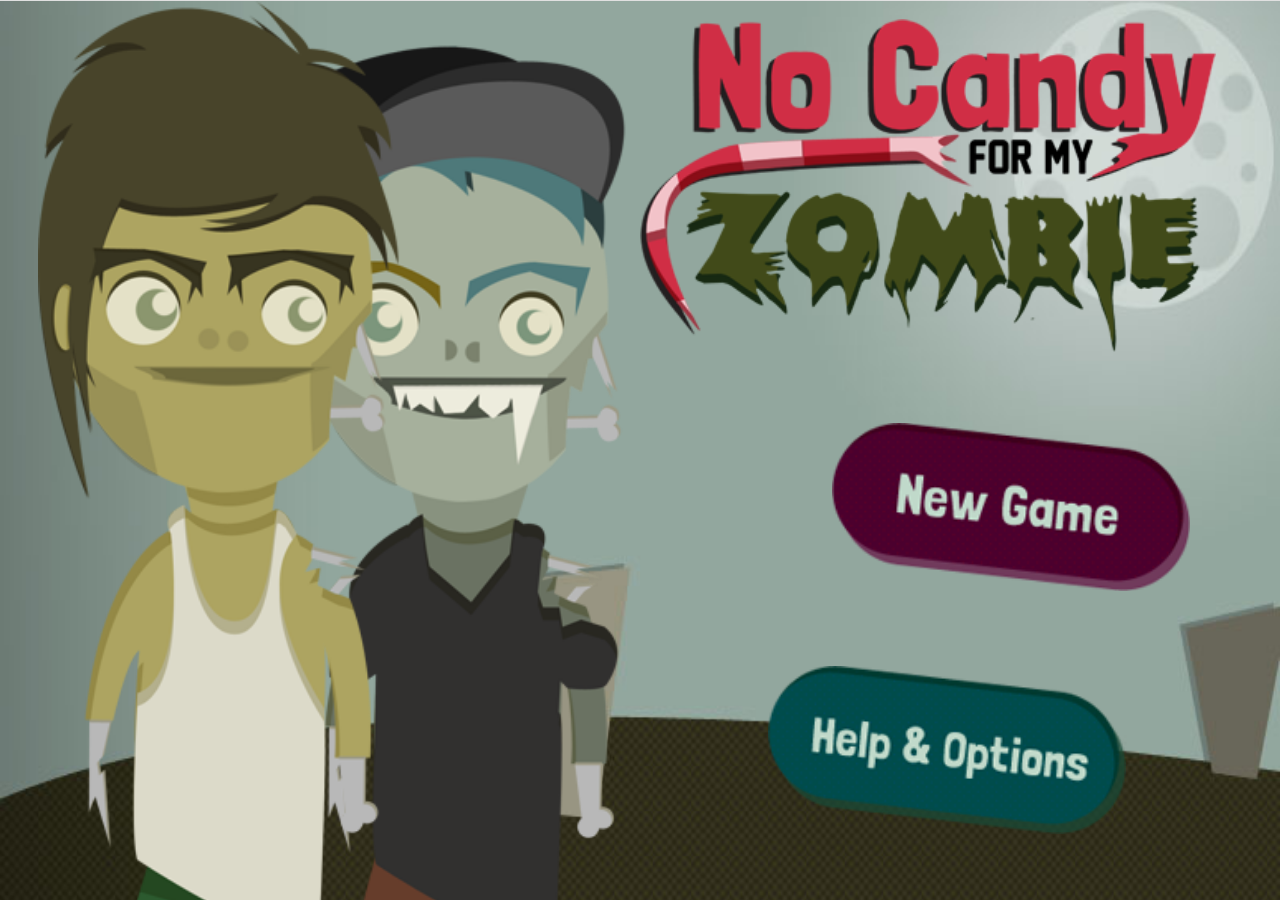
==== index.html @ b8fc5ce5 "d" ====
<!DOCTYPE html>
<html>
    <head>

        <meta http-equiv="Content-Type" content="text/html; charset=UTF-8" />
        <meta name="format-detection" content="telephone=no" />
		<meta name="HandheldFriendly" content="true" />
		<meta name="viewport" content="width=device-width, height=device-height, initial-scale=1.0, maximum-scale=1.0, target-densityDpi=device-dpi" />
		<meta name="viewport" content="width=device-width, height=device-height, initial-scale=1.0, maximum-scale=1.0, target-densityDpi=device-dpi" />
		 
		<meta name="apple-mobile-web-app-capable" content="yes" />
		<meta name="apple-mobile-web-app-status-bar-style" content="black" />
        <title>No Candy For My Zombie</title>
        
        <script type="text/javascript" src="js/jquery-1.6.4.min.js"></script>
        <script type="text/javascript" src="js/jquery.mobile-1.2.0.min.js"></script>
		<script type="text/javascript" src="js/jcanvas.min.js"></script>

		<script type="text/javascript" src="js/hammer.min.js"></script>

		
		<script src='http://connect.facebook.net/en_US/all.js'></script>
		
	    <link rel="stylesheet" href="css/jquery.mobile-1.2.0.min.css" />
        <link rel="stylesheet" href="css/stylesheet.css"/>
	
		
	
	
		
	<script type="text/javascript">

	$(document).ready(function() {
	$(zombie_gameplay).toggleClass("paused"); 
	
	});
	

    </script>
		
 
 
 
        
    
    </head>
    <body>
	
      <div data-role="page" id="home" class="welcome_screen" >
	  <!--Actual zombies-->
			<div id="zombie"></div>
		
         <!--Welcome Screen-->
        <div data-role="content">
		
			<div class="logotype"></div>
			
			
			  <!--About Button-->
			   <a href="#newgame" data-role="button" data-transition="fade" class="button_newgame"></a>
	 
			  <!--New Game Button-->
				<a href="#about" data-role="button" data-transition="fade"  class="button_about"></a>
		  
		
			</div>
      </div>

      <!--About Screen-->
      <div data-role="page" id="about" class="about_screen">
        
        <div data-role="content">

		
		  <!--Overlay 'Choose your zombie'-->
            <div class="overlay_zombie"></div>
      
		  <!--Actual zombies-->
			<div class="zombie_g" id="chooseZombie"></div>
		
	      <!--Left Button-->
          <a href="#toggle" data-role="button" data-transition="fade" class="button_left" id="button_left"></a>
		  
		  <!--Right Button-->
          <a href="#toggle" data-role="button" data-transition="fade" class="button_right" id="button_right"></a>
		
		  <!--Music On/Off Button-->
		  <div id="button_music_container">
            <div id="button_music_on" onClick="$(this).css('background-image', 'url(img/button_music_on.png)');$('#button_music_off').css('background-image', 'url(img/gray_off.png)');"></div>
			<div id="button_music_off" onClick="$(this).css('background-image', 'url(img/button_music_off.png)');$('#button_music_on').css('background-image', 'url(img/gray_on.png)');"></div>
			</div>
          <!--Tutorial Button-->
          <a href="#tutorial" data-role="button" data-transition="fade" class="button_tutorial"></a>
          
          <!--Done Button-->
          <a href="#home" data-role="button" data-transition="fade" class="button_done"></a>
          
        </div>
      </div>
	  
	   <!--Tutorial Screen-->
	   <div data-role="page" id="tutorial" class="tutorial_screen">
        
        <div data-role="content">
          <!--Back Button-->
          <a href="#about" data-role="button" data-transition="fade" id="button_back"></a>
        </div>
		
      </div>

      
      <!--Main Gameplay Screen-->
      <div data-role="page" id="newgame" class="gameplay_screen">

        <div data-role="content">
				  <div id="canvas_wrapper">
				<canvas id="canvas" height="240" width="400">Not supported.</canvas>    
				<div id="touch_screen"></div> 				
				
					<div id="overlay_begin">
						 <div class="pcontainer"><p id="last_score"></p></div>
						 <a href="#toggle" data-role="button" data-transition="fade" id="button_play"></a>
						 <a href="#toggle" data-role="button" data-transition="fade" id="button_restart"></a>
						 <a href="#home" data-role="button" data-transition="fade" id="button_exit"></a>
						 
		 				    
							<a id="button_share" onclick='postToFeed(); return false;' data-role="button"></a>
							<p id='msg'></p>
							<!--
							<script> 
							  FB.init({appId: "348482245257820", status: true, cookie: true});

							  function postToFeed() {

								var obj = {
								  method: 'feed',
								  redirect_uri: 'http://pgalor.com/zombie2/js/close.html',
								  picture: 'http://pgalor.com/test1.png',
								  name: 'No Candy For My Zombie',
								  caption: 'I have scored ' + best_score + ' points in the game!',
								  description: 'Neat, isn\'t it?. Try and beat my score (for FREE).'
								};

								function callback(response) {
								  document.getElementById('msg').innerHTML = "Post ID: " + response['post_id'];
								}

								FB.ui(obj, callback);
							  }
							
							</script>
						 //-->
					</div>
					
					  <!--Gameplay Zombie-->
					
						<div class="zombie_g" id="zombie_g"></div>
					
						
						
						
						<div class="nomnom" id="nom"></div>
						<div class="bump" id="bump"></div>
						<div class="frenzyBar" id="frenzyBar"></div>
						<div class="x1" id="x1"></div>
						<div class="x2" id="x2"></div>
						<div class="x3" id="x3"></div>
						<div id="button_pause"></div>
							
				</div>
			</div>
		</div>
      
     <script type="text/javascript">
        $("body").fixedtoolbar({ tapToggle: false });
    </script>
    <script type="text/javascript" src="js/gameplay.js"></script>
    </body>
</html>
---- css/stylesheet.css ----
﻿body{
width:100%;
height:100%;
background-color:#e0e0e0;
overflow: hidden !important;
border: 0 none;
position:relative;
user-select: none;
-webkit-user-select: none;
-moz-user-select: none;
-o-user-select: none;
-ms-user-select: none;
}


a{
border: 0 none;
visibility: hidden;
display:block;
}

.pcontainer{
visibility:visible;
width:50%;
height:6%;
position:absolute;
left: 25%;
top:-20%;
padding-top:10%;
border:0;
z-index:150;
text-align:center;
font-size:100%;
}

p{
font-size:500%;
font-family:'londrina';
color: #22456f;
}

* { -webkit-tap-highlight-color: rgba(0, 0, 0, 0); }



.welcome_screen{
background-image:url('../img/background.jpg') !important;
background-size: 100% 100%;
position:relative;
border:0;
}

.about_screen{
background-image:url('../img/background_about.jpg') !important;
background-size: 100% 100%;
position:relative;
border:0;
}

.gameplay_screen{
background-image:url('../img/gameplay_screen.jpg') !important;
background-size: 100% 100%;
position:relative;
border:0;
}

.tutorial_screen{
background-image:url('../img/background_tutorial.jpg') !important;
background-size: 100% 100%;
position:relative;
border:0;
}


.button_newgame{
background-image:url('../img/button_newgame.png');
visibility:visible;
background-size:100%;
background-repeat:no-repeat;
width:28%;
height:21%;
position:absolute;
padding-top:10%;
left:65%;
top:46%;
border:0;
opacity:1.0;
filter:alpha(opacity=100);
}


.button_about{
background-image:url('../img/button_about.png');
visibility:visible;
background-size:100%;
background-repeat:no-repeat;
width:28%;
height:21%;
position:absolute;
padding-top:10%;
left:60%;
top:73%;
padding-top:2%;
border:0;
opacity:1.0;
filter:alpha(opacity=100);
}


.button_left{
z-index:99;
background-image:url('../img/button_left.png');
visibility:visible;
background-size:100%;
background-repeat:no-repeat;
width:5%;
height:10%;
position:absolute;
padding-top:10%;
left:1%;
top:46%;
opacity:1.0;
filter:alpha(opacity=100);
}

.button_right{
z-index:99;
background-image:url('../img/button_right.png');
visibility:visible;
background-size:100%;
background-repeat:no-repeat;
width:5%;
height:10%;
position:absolute;
padding-top:10%;
left:33%;
top:46%;
opacity:1.0;
filter:alpha(opacity=100);
}

.button_left:active,
.button_left:hover,
.button_right:active,
.button_right:hover,
.button_newgame:active,
.button_newgame:hover,
.button_done:active,
.button_done:hover,
.button_tutorial:active,
.button_tutorial:hover,
.button_about:active,
.button_about:hover
{
opacity:0.8;
filter:alpha(opacity=80);
transform:rotate(7deg);
-ms-transform:rotate(7deg); /* IE 9 */
-moz-transform:rotate(7deg); /* Firefox */
-webkit-transform:rotate(7deg); /* Safari and Chrome */
-o-transform:rotate(7deg); /* Opera */
}



.button_done{
background-image:url('../img/button_done.png');
visibility:visible;
background-size:100%;
background-repeat:no-repeat;
width:30%;
height:23%;
position:absolute;
padding-top:10%;
left:65%;
top:39%;
border:0;
opacity:1.0;
filter:alpha(opacity=100);
}


.button_tutorial{
background-image:url('../img/button_tutorial.png');
visibility:visible;
background-size:100%;
background-repeat:no-repeat;
width:30%;
height:23%;
padding-top:10%;
position:absolute;
left:60%;
top:66%;
border:0;
opacity:1.0;
filter:alpha(opacity=100);
}




#button_pause{
background-image:url('../img/button_pause.png');
visibility:visible;
background-size:100%;
background-repeat:no-repeat;
width:10%;
height:15%;
position:absolute;
left:85%;
top:75%;
padding-top:10%;
border:0;
z-index:80;
opacity:1.0;
filter:alpha(opacity=100);
}

#button_pause:active,
#button_pause:hover,
#button_play:active,
#button_play:hover,
#button_restart:active,
#button_restart:hover,
#button_exit:active,
#button_exit:hover,
#button_back:active,
#button_back:hover
{
opacity:0.8;
filter:alpha(opacity=80);
transform:rotate(7deg);
-ms-transform:rotate(7deg); /* IE 9 */
-moz-transform:rotate(7deg); /* Firefox */
-webkit-transform:rotate(7deg); /* Safari and Chrome */
-o-transform:rotate(7deg); /* Opera */
}

#button_play{
background-image:url('../img/button_play.png');
visibility:visible;
background-size:100%;
background-repeat:no-repeat;
width:15%;
height:12%;
position:absolute;
left:22%;
top:37%;
padding-top:10%;
border:0;
z-index:150;
opacity:1.0;
filter:alpha(opacity=100);
}

#button_restart{
background-image:url('../img/button_restart.png');
visibility:visible;
background-size:100%;
background-repeat:no-repeat;
width:15%;
height:12%;
position:absolute;
left:42%;
top:37%;
padding-top:10%;
border:0;
z-index:150;
opacity:1.0;
filter:alpha(opacity=100);
}

#button_exit{
background-image:url('../img/button_exit.png');
visibility:visible;
background-size:100%;
background-repeat:no-repeat;
width:15%;
height:12%;
position:absolute;
left:62%;
top:37%;
padding-top:10%;
border:0;
z-index:150;
opacity:1.0;
filter:alpha(opacity=100);
}


#button_share{
background-image:url('../img/share.png');
visibility:visible;
background-size:100%;
background-repeat:no-repeat;
width:50%;
height:6%;
position:absolute;
left:25%;
top:75%;
padding-top:10%;
border:0;
z-index:150;
opacity:0.8;
filter:alpha(opacity=80);
}

#button_share:active,
#button_share:hover
{
opacity:1.0;
filter:alpha(opacity=100);
}



#button_music_on{
background-image:url('../img/button_music_on.png');
background-size:100%;
background-repeat:no-repeat;
width:15%;
max-height:25%;
min-height:25%;
padding-top:10%;
position:absolute;
left:60%;
top:6%;
opacity:1.0;
filter:alpha(opacity=100);
float:left;
}

#button_music_off{
background-image:url('../img/gray_off.png');
background-size:100%;
background-repeat:no-repeat;
width:15%;
height:25%;
position:absolute;
padding-top:10%;
left:78%;
top:6%;
border:0;
opacity:1.0;
filter:alpha(opacity=100);
}

#button_music_on:active,
#button_music_on:hover{
background-image:url('../img/button_music_on.png');
opacity:0.8;
filter:alpha(opacity=80);
transform:rotate(7deg);
-ms-transform:rotate(7deg); /* IE 9 */
-moz-transform:rotate(7deg); /* Firefox */
-webkit-transform:rotate(7deg); /* Safari and Chrome */
-o-transform:rotate(7deg); /* Opera */
}

#button_music_off:active,
#button_music_off:hover{
background-image:url('../img/button_music_off.png');
opacity:0.8;
filter:alpha(opacity=80);
transform:rotate(7deg);
-ms-transform:rotate(7deg); /* IE 9 */
-moz-transform:rotate(7deg); /* Firefox */
-webkit-transform:rotate(7deg); /* Safari and Chrome */
-o-transform:rotate(7deg); /* Opera */
}






#button_back{
background-image:url('../img/button_back.png');
visibility:visible;
background-size:100%;
background-repeat:no-repeat;
width:15%;
height:20%;
position:absolute;
left:80%;
top:5%;
padding-top:10%;
border:0;
z-index:80;
opacity:1.0;
filter:alpha(opacity=100);
}





.overlay_zombie{
z-index:99;
background-image:url('../img/overlay_zombie.png');
visibility:visible;
background-size:100%;
background-repeat:no-repeat;
width:36%;
height:16%;
position:absolute;
margin-left:0%;
margin-top:0%;
opacity:1.0;
filter:alpha(opacity=100);
}

#zombie{
background:transparent url('../img/zombie.png') 0 0 no-repeat;
visibility:visible;
background-size:100%;
background-repeat:no-repeat;
width:46%;
height:100%;
position:absolute;
margin-left:3%;
margin-top:0%;
opacity:1.0;
filter:alpha(opacity=100);
}


.zombie_g{
background:transparent url('../img/zombie1.png') 0 0 no-repeat;
visibility:visible;
background-size:100%;
background-repeat:no-repeat;
width:28%;
height:150%;
position:relative;
left:5%;
top:0%;
bottom:0%;
border:0;
z-index:0;

-webkit-animation-name: zombie;
-webkit-animation-duration: 6s;
-webkit-transform-origin:50% 100%;
-webkit-animation-iteration-count: infinite;
-webkit-animation-timing-function: linear;

-o-animation-name: zombie;
-o-animation-duration: 6s;
-o-transform-origin:50% 50%;
-o-animation-iteration-count: infinite;
-o-animation-timing-function: linear;

-moz-animation-name: zombie;
-moz-animation-duration: 6s;
-moz-transform-origin:50% 50%;
-moz-animation-iteration-count: infinite;
-moz-animation-timing-function: linear;

animation-name: zombie;
animation-duration: 6s;
transform-origin:50% 50%;
animation-iteration-count: infinite;
animation-timing-function: linear;

}




.ui-page { -webkit-backface-visibility: hidden; }

canvas{
position:absolute;
z-index:10;
display:block;
height:100%;
width:100%;

}


#canvas_wrapper{
position: absolute;
top:0%;
left:0%;
height:100%;
width:100%;
z-index:11;
}

.bleh{
top:70%;
visibility:visible;
}

#touch_screen{
position:absolute;
z-index:15;
display:block;
height:100%;
width:100%;
}

.overlay     { position:absolute; top:0%; left:0%; width:100%; height:100%;}




#overlay_begin     {
visibility:visible;
position:absolute;
z-index:99; 
background-image:url('../img/overlay_begin.png');
background-size: 100% 100%;
width:100%;
height:100%;
}
 


 
.logotype{
background-image:url('../img/logotype.png');
background-size:100%;
background-repeat:no-repeat;
width:45%;
height:42%;
padding-top:10%;
position:absolute;
left:50%;
top:2%;


-webkit-animation-name: logotype;
-webkit-animation-duration: 6s;
-webkit-transform-origin:50% 50%;
-webkit-animation-iteration-count: infinite;
-webkit-animation-timing-function: linear;

-o-animation-name: logotype;
-o-animation-duration: 6s;
-o-transform-origin:50% 50%;
-o-animation-iteration-count: infinite;
-o-animation-timing-function: linear;

-moz-animation-name: logotype;
-moz-animation-duration: 6s;
-moz-transform-origin:50% 50%;
-moz-animation-iteration-count: infinite;
-moz-animation-timing-function: linear;

animation-name: logotype;
animation-duration: 6s;
transform-origin:50% 50%;
animation-iteration-count: infinite;
animation-timing-function: linear;
 }
 
.nomnom{
visibility:hidden;
background-image:url('../img/nom.png');
background-size:100%;
background-repeat:no-repeat;
width:15%;
height:11%;
left:33%;
top:30%;
position:absolute;
padding-top:10%;
border:0;
z-index:9;
 }
 
.bump{
visibility:hidden;
background-image:url('../img/wall.png');
background-size:100%;
background-repeat:no-repeat;
width:13%;
height:13%;
left:2%;
top:10%;
position:absolute;
padding-top:10%;
border:0;
z-index:9;
 }
 
.x1{
visibility:hidden;
background-image:url('../img/x1.png');
background-size:100%;
background-repeat:no-repeat;
width:6%;
height:7%;
position:absolute;
padding-top:10%;
left:66%;
top:10.5%;
border:0;
z-index:9;
 }
 
.x2{
visibility:hidden;
background-image:url('../img/x2.png');
background-size:100%;
background-repeat:no-repeat;
width:7%;
height:8%;
position:absolute;
padding-top:10%;
left:73%;
top:10.6%;
border:0;
z-index:9;
 }
 
.x3{
visibility:hidden;
background-image:url('../img/x3.png');
background-size:100%;
background-repeat:no-repeat;
width:8%;
height:9%;
position:absolute;
padding-top:10%;
left:80%;
top:11.2%;
border:0;
z-index:9;
 }

 .frenzyBar{
background-image:url('../img/0.png');
background-size:100%;
background-repeat:no-repeat;
width:50%;
height:8%;
position:absolute;
padding-top:10%;
left:33%;
top:86%;
border:0;
z-index:9;
 }
 



/*-----------------------Animations---------------------------- */

@-o-keyframes logotype {
	0% { -o-transform: translate(2px, 1px) rotate(0deg); }
	10% { -o-transform: translate(-1px, -2px) rotate(-1deg); }
	20% { -o-transform: translate(-3px, 0px) rotate(1deg); }
	30% { -o-transform: translate(0px, 2px) rotate(0deg); }
	40% { -o-transform: translate(1px, -1px) rotate(1deg); }
	50% { -o-transform: translate(-1px, 2px) rotate(-1deg); }
	60% { -o-transform: translate(-3px, 1px) rotate(0deg); }
	70% { -o-transform: translate(2px, 1px) rotate(-1deg); }
	80% { -o-transform: translate(-1px, -1px) rotate(1deg); }
	90% { -o-transform: translate(2px, 2px) rotate(0deg); }
	100% { -o-transform: translate(1px, -2px) rotate(-1deg); }
}

@-moz-keyframes logotype {
	0% { -moz-transform: translate(2px, 1px) rotate(0deg); }
	10% { -moz-transform: translate(-1px, -2px) rotate(-1deg); }
	20% { -moz-transform: translate(-3px, 0px) rotate(1deg); }
	30% { -moz-transform: translate(0px, 2px) rotate(0deg); }
	40% { -moz-transform: translate(1px, -1px) rotate(1deg); }
	50% { -moz-transform: translate(-1px, 2px) rotate(-1deg); }
	60% { -moz-transform: translate(-3px, 1px) rotate(0deg); }
	70% { -moz-transform: translate(2px, 1px) rotate(-1deg); }
	80% { -moz-transform: translate(-1px, -1px) rotate(1deg); }
	90% { -moz-transform: translate(2px, 2px) rotate(0deg); }
	100% { -moz-transform: translate(1px, -2px) rotate(-1deg); }
}

@-webkit-keyframes logotype {
	0% { -webkit-transform: translate(2px, 1px) rotate(0deg); }
	10% { -webkit-transform: translate(-1px, -2px) rotate(-1deg); }
	20% { -webkit-transform: translate(-3px, 0px) rotate(1deg); }
	30% { -webkit-transform: translate(0px, 2px) rotate(0deg); }
	40% { -webkit-transform: translate(1px, -1px) rotate(1deg); }
	50% { -webkit-transform: translate(-1px, 2px) rotate(-1deg); }
	60% { -webkit-transform: translate(-3px, 1px) rotate(0deg); }
	70% { -webkit-transform: translate(2px, 1px) rotate(-1deg); }
	80% { -webkit-transform: translate(-1px, -1px) rotate(1deg); }
	90% { -webkit-transform: translate(2px, 2px) rotate(0deg); }
	100% { -webkit-transform: translate(1px, -2px) rotate(-1deg); }
}

@keyframes logotype {
	0% { transform: translate(2px, 1px) rotate(0deg); }
	10% { transform: translate(-1px, -2px) rotate(-1deg); }
	20% { transform: translate(-3px, 0px) rotate(1deg); }
	30% { transform: translate(0px, 2px) rotate(0deg); }
	40% { transform: translate(1px, -1px) rotate(1deg); }
	50% { transform: translate(-1px, 2px) rotate(-1deg); }
	60% { transform: translate(-3px, 1px) rotate(0deg); }
	70% { transform: translate(2px, 1px) rotate(-1deg); }
	80% { transform: translate(-1px, -1px) rotate(1deg); }
	90% { transform: translate(2px, 2px) rotate(0deg); }
	100% { transform: translate(1px, -2px) rotate(-1deg); }
}

/*-----------------------Animations---------------------------- */
@-o-keyframes zombie {
	0% { -o-transform: translate(2px, 0px) rotate(0deg); }
	10% { -o-transform: translate(-1px, 0px) rotate(-1deg); }
	20% { -o-transform: translate(-3px, 0px) rotate(1deg); }
	30% { -o-transform: translate(0px, 0px) rotate(0deg); }
	40% { -o-transform: translate(1px, 0px) rotate(1deg); }
	50% { -o-transform: translate(-1px, 0px) rotate(-1deg); }
	60% { -o-transform: translate(-3px, 0px) rotate(0deg); }
	70% { -o-transform: translate(2px, 0px) rotate(-1deg); }
	80% { -o-transform: translate(-1px, 0px) rotate(1deg); }
	90% { -o-transform: translate(2px, 0px) rotate(0deg); }
	100% { -o-transform: translate(2px, 0px) rotate(-1deg); }
}

@-moz-keyframes zombie  {
	0% { -moz-transform: translate(2px, 0px) rotate(0deg); }
	10% { -moz-transform: translate(-1px, 0px) rotate(-1deg); }
	20% { -moz-transform: translate(-3px, 0px) rotate(1deg); }
	30% { -moz-transform: translate(0px, 0px) rotate(0deg); }
	40% { -moz-transform: translate(1px, 0px) rotate(1deg); }
	50% { -moz-transform: translate(-1px, 0px) rotate(-1deg); }
	60% { -moz-transform: translate(-3px, 0px) rotate(0deg); }
	70% { -moz-transform: translate(2px, 0px) rotate(-1deg); }
	80% { -moz-transform: translate(-1px, 0px) rotate(1deg); }
	90% { -moz-transform: translate(2px, 0px) rotate(-1deg); }
	100% { -moz-transform: translate(2px, 0px) rotate(0deg); }
}

@-webkit-keyframes zombie {
	0% { -webkit-transform: translate(2px, 0px) rotate(0deg); }
	10% { -webkit-transform: translate(-1px, 0px) rotate(-1deg); }
	20% { -webkit-transform: translate(-3px, 0px) rotate(1deg); }
	30% { -webkit-transform: translate(0px, 0px) rotate(0deg); }
	40% { -webkit-transform: translate(1px, 0px) rotate(1deg); }
	50% { -webkit-transform: translate(-1px, 0px) rotate(-1deg); }
	60% { -webkit-transform: translate(-3px, 0px) rotate(0deg); }
	70% { -webkit-transform: translate(2px, 0px) rotate(-1deg); }
	80% { -webkit-transform: translate(-1px, 0px) rotate(1deg); }
	90% { -webkit-transform: translate(2px, 0px) rotate(0deg); }
	100% { -webkit-transform: translate(2px, 0px) rotate(1deg); }
}

@keyframes zombie  {
	0% { transform: translate(2px, 0px) rotate(0deg); }
	10% { transform: translate(-1px, 0px) rotate(-1deg); }
	20% { transform: translate(-3px, 0px) rotate(1deg); }
	30% { transform: translate(0px, 0px) rotate(0deg); }
	40% { transform: translate(1px, 0px) rotate(1deg); }
	50% { transform: translate(-1px, 0px) rotate(-1deg); }
	60% { transform: translate(-3px, 0px) rotate(0deg); }
	70% { transform: translate(2px, 0px) rotate(-1deg); }
	80% { transform: translate(-1px, 0px) rotate(1deg); }
	90% { transform: translate(2px, 0px) rotate(0deg); }
	100% { transform: translate(1px, 0px) rotate(-1deg); }
}


.paused {
   -ms-animation-play-state:paused;
   -o-animation-play-state:paused;
   -moz-animation-play-state:paused;
   -webkit-animation-play-state:paused;
  animation-play-state: paused;
}


@font-face {
font-family: 'londrina';
src: url('../fonts/LondrinaSolid-Regular-webfont.eot?#iefix') format('embedded-opentype'),
url('../fonts/LondrinaSolid-Regular-webfont.woff') format('woff'),
url('../fonts/LondrinaSolid-Regular-webfont.ttf') format('truetype'),
url('../fonts/LondrinaSolid-Regular-webfont.svg#svgFontName') format('svg');
}
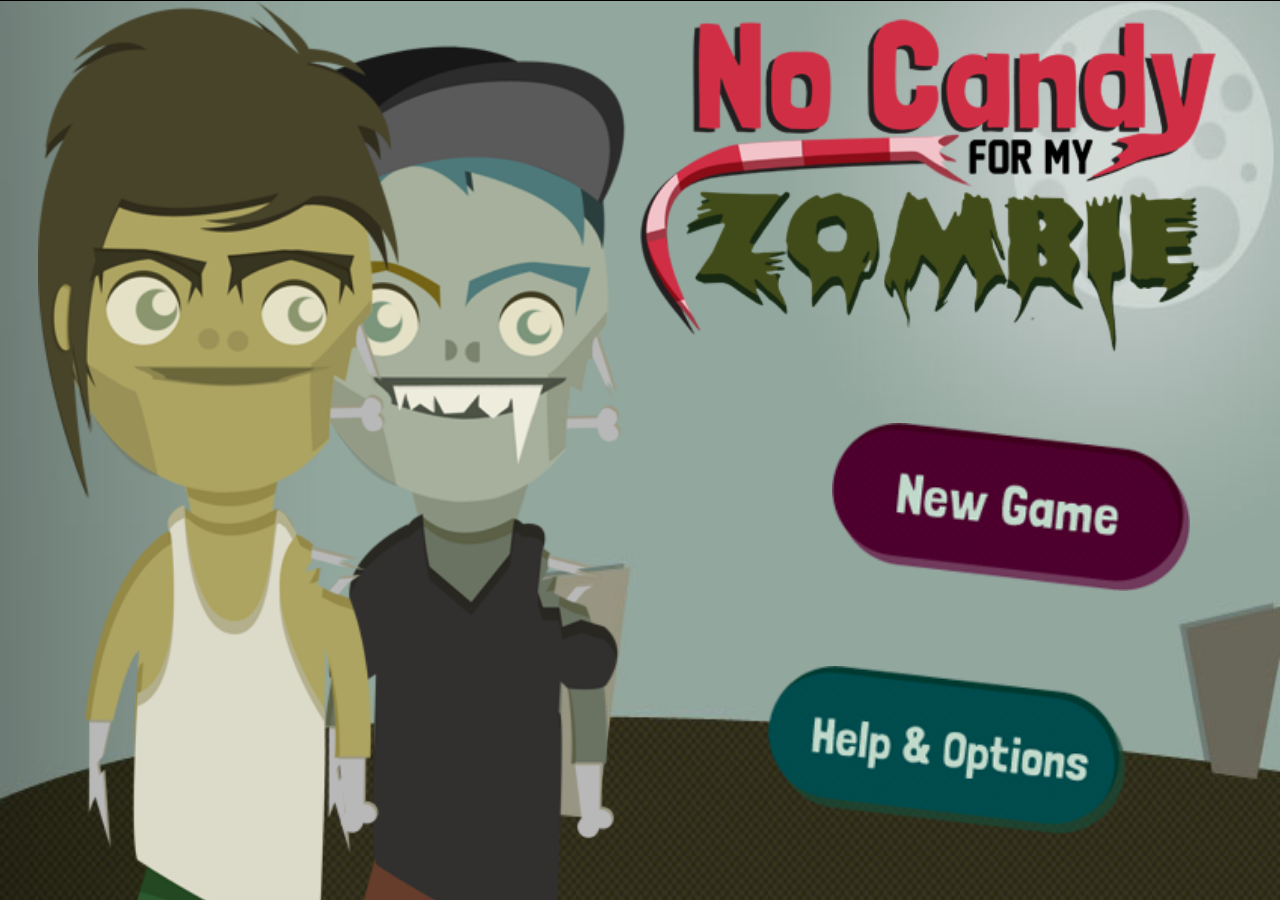
==== commit 9e130485: "fff" ====
--- a/index.html
+++ b/index.html
@@ -3,20 +3,22 @@
     <head>
 
         <meta http-equiv="Content-Type" content="text/html; charset=UTF-8" />
-        <meta name="format-detection" content="telephone=no" />
+      
 		<meta name="HandheldFriendly" content="true" />
-		<meta name="viewport" content="width=device-width, height=device-height, initial-scale=1.0, maximum-scale=1.0, target-densityDpi=device-dpi" />
-		<meta name="viewport" content="width=device-width, height=device-height, initial-scale=1.0, maximum-scale=1.0, target-densityDpi=device-dpi" />
+		<meta name="viewport" content="width=device-width, initial-scale=1">
+		<meta http-equiv="X-UA-Compatible" content="IE=edge">
 		 
 		<meta name="apple-mobile-web-app-capable" content="yes" />
 		<meta name="apple-mobile-web-app-status-bar-style" content="black" />
         <title>No Candy For My Zombie</title>
         
+		
+		<script type="text/javascript" src="js/appmobi.js"></script>
         <script type="text/javascript" src="js/jquery-1.6.4.min.js"></script>
         <script type="text/javascript" src="js/jquery.mobile-1.2.0.min.js"></script>
 		<script type="text/javascript" src="js/jcanvas.min.js"></script>
 
-		<script type="text/javascript" src="js/hammer.min.js"></script>
+
 
 		
 		<script src='http://connect.facebook.net/en_US/all.js'></script>
@@ -31,7 +33,7 @@
 	<script type="text/javascript">
 
 	$(document).ready(function() {
-	$(zombie_gameplay).toggleClass("paused"); 
+	$(zombie).toggleClass("paused"); 
 	
 	});
 	
@@ -113,9 +115,7 @@
       <div data-role="page" id="newgame" class="gameplay_screen">
 
         <div data-role="content">
-				  <div id="canvas_wrapper">
-				<canvas id="canvas" height="240" width="400">Not supported.</canvas>    
-				<div id="touch_screen"></div> 				
+				 			
 				
 					<div id="overlay_begin">
 						 <div class="pcontainer"><p id="last_score"></p></div>
@@ -154,25 +154,34 @@
 					
 					  <!--Gameplay Zombie-->
 					
-						<div class="zombie_g" id="zombie_g"></div>
-					
-						
-						
-						
-						<div class="nomnom" id="nom"></div>
+					<div id='area'>
+						<div id="nom" class="nomnom"></div>
+						<div id="wipeout" class="wipeout"></div>
+						<div id="frenzy" class="frenzy"></div>
 						<div class="bump" id="bump"></div>
 						<div class="frenzyBar" id="frenzyBar"></div>
 						<div class="x1" id="x1"></div>
 						<div class="x2" id="x2"></div>
 						<div class="x3" id="x3"></div>
+						<canvas id="canvas"></canvas>
+						<div id='background' class="gameplay_screen">
+								<div id='level'>
+											<div id="zombie_dude" class="zombie_g"></div>
+											<div id="stats"></div>
+								</div>
+						</div>
 						<div id="button_pause"></div>
+					</div>						
+
+
 							
 				</div>
 			</div>
-		</div>
+		
       
      <script type="text/javascript">
         $("body").fixedtoolbar({ tapToggle: false });
+		
     </script>
     <script type="text/javascript" src="js/gameplay.js"></script>
     </body>
--- a/css/stylesheet.css
+++ b/css/stylesheet.css
@@ -1,16 +1,18 @@
 ﻿body{
-width:100%;
-height:100%;
-background-color:#e0e0e0;
-overflow: hidden !important;
-border: 0 none;
-position:relative;
+margin:0; 
+padding:0; 
+border:0; 
+background:black; 
+overflow:hidden; 
+width:100%;height:100%;
+-webkit-touch-callout: none;
+-webkit-user-select: none;
+-khtml-user-select: none;
+-moz-user-select: none;
+-ms-user-select: none;
 user-select: none;
--webkit-user-select: none;
--moz-user-select: none;
--o-user-select: none;
--ms-user-select: none;
-}
+}
+
 
 
 a{
@@ -60,8 +62,8 @@
 .gameplay_screen{
 background-image:url('../img/gameplay_screen.jpg') !important;
 background-size: 100% 100%;
-position:relative;
-border:0;
+width:100%; 
+height:100%; 
 }
 
 .tutorial_screen{
@@ -319,8 +321,7 @@
 background-size:100%;
 background-repeat:no-repeat;
 width:15%;
-max-height:25%;
-min-height:25%;
+height:25%;
 padding-top:10%;
 position:absolute;
 left:60%;
@@ -437,7 +438,7 @@
 top:0%;
 bottom:0%;
 border:0;
-z-index:0;
+z-index:8;
 
 -webkit-animation-name: zombie;
 -webkit-animation-duration: 6s;
@@ -467,16 +468,18 @@
 
 
 
-
-.ui-page { -webkit-backface-visibility: hidden; }
+.ui-page {
+-webkit-backface-visibility: hidden; 
+ }
 
 canvas{
 position:absolute;
-z-index:10;
+z-index:15;
 display:block;
-height:100%;
-width:100%;
-
+height:20%;
+width:20%;
+z-index:8;
+left: 80%;
 }
 
 
@@ -569,7 +572,37 @@
 position:absolute;
 padding-top:10%;
 border:0;
-z-index:9;
+z-index:6;
+ }
+ 
+.wipeout{
+visibility:hidden;
+background-image:url('../img/wipeout.png');
+background-size:100% 100%;
+background-repeat:no-repeat;
+width:100%;
+height:100%;
+left:0%;
+top:0%;
+position:absolute;
+padding-top:10%;
+border:0;
+z-index:6;
+ }
+ 
+ .frenzy{
+visibility:hidden;
+background-image:url('../img/frenzy.png');
+background-size:100% 100%;
+background-repeat:no-repeat;
+width:100%;
+height:100%;
+left:0%;
+top:0%;
+position:absolute;
+padding-top:10%;
+border:0;
+z-index:6;
  }
  
 .bump{
@@ -584,7 +617,7 @@
 position:absolute;
 padding-top:10%;
 border:0;
-z-index:9;
+z-index:10;
  }
  
 .x1{
@@ -780,4 +813,98 @@
 url('../fonts/LondrinaSolid-Regular-webfont.woff') format('woff'),
 url('../fonts/LondrinaSolid-Regular-webfont.ttf') format('truetype'),
 url('../fonts/LondrinaSolid-Regular-webfont.svg#svgFontName') format('svg');
+}
+
+div { 
+position:absolute; 
+margin:0; 
+padding:0; 
+border:0; 
+outline:0; 
+}
+
+#playbutton { 
+visibility:visible;
+position:absolute; 
+top:50%; 
+left:50%; 
+margin-left:-137px; 
+margin-top:-25px; 
+width:256px; 
+height:32px; 
+padding:16px; 
+border-radius:16px; 
+border:2px solid black; 
+background:#666666; 
+color:white; 
+text-decoration:none; 
+display:block; 
+font-size:32px; 
+line-height:32px; 
+font-family:arial; 
+font-weight:bold; 
+text-align:center; 
+}
+
+#playbutton:hover {
+ background:red; 
+}
+
+#area { 
+width:100%; 
+height:100%; 
+overflow:hidden; 
+top:0%; 
+left:0%; 
+display:block;
+visibility:visisble;
+}
+
+#level { 
+width:100%; 
+height:100%; 
+top:0px; 
+left:0px;
+}
+
+
+
+.brain {
+background: url('../img/brain2.png') no-repeat; 
+background-size: 100% 100%; 
+width:13%; 
+height:16%;
+z-index:11;
+}
+
+.special {
+background: url('../img/brainfresh.png') no-repeat; 
+background-size: 100% 100%; 
+width:13%; 
+height:16%;
+z-index:11;
+}
+
+.candy {
+background-size: 100% 100%; 
+width:12%; 
+height:19%;
+z-index:11;
+}
+
+.mouth {
+background-color: black;
+width:2%;
+height:15%;
+left:14%;
+top:45%;
+z-index:10;
+}
+
+
+
+#stats {
+top:5%; 
+left: 85%;
+z-index:0; 
 }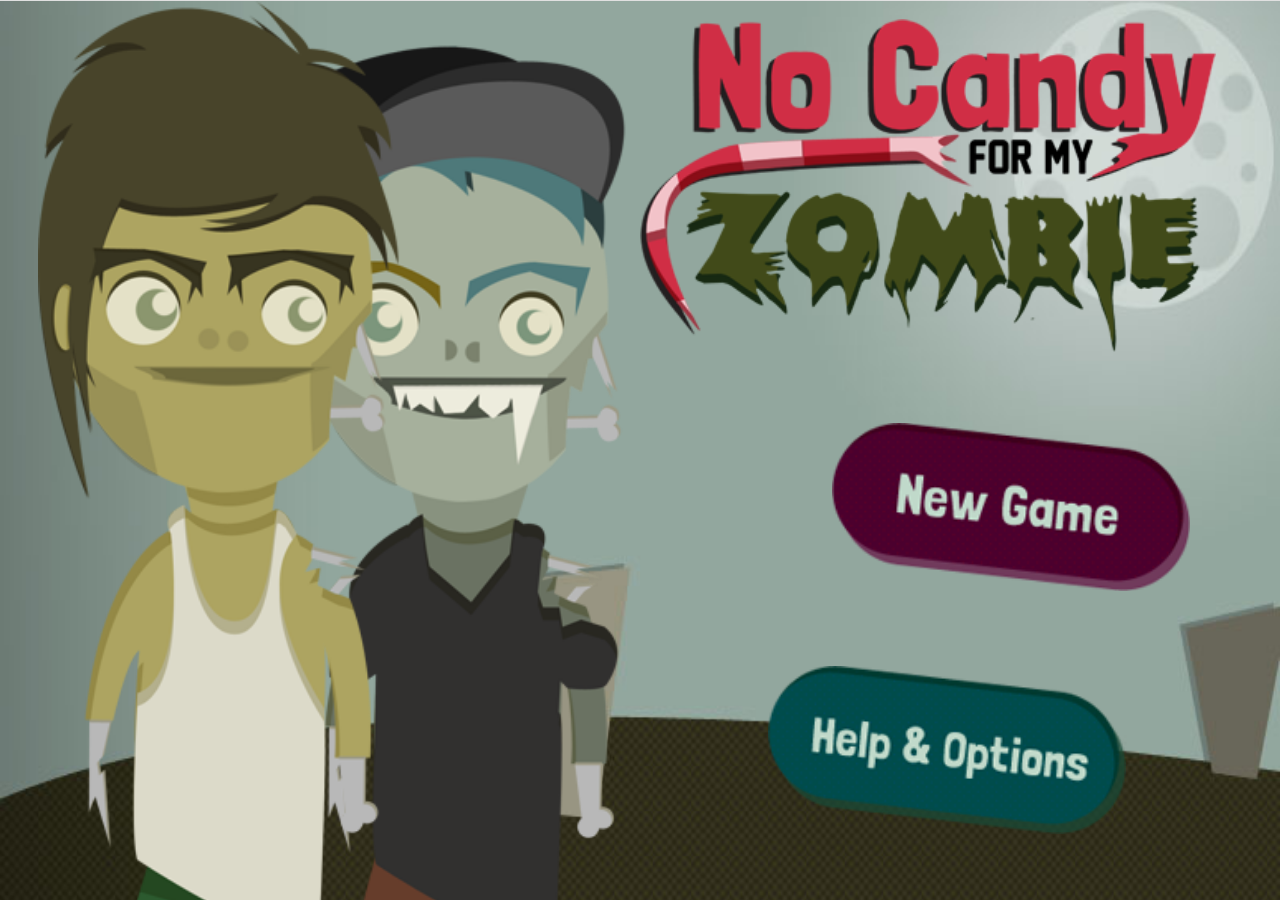
==== commit d7a0504d: "f" ====
--- a/index.html
+++ b/index.html
@@ -3,22 +3,20 @@
     <head>
 
         <meta http-equiv="Content-Type" content="text/html; charset=UTF-8" />
-      
+        <meta name="format-detection" content="telephone=no" />
 		<meta name="HandheldFriendly" content="true" />
-		<meta name="viewport" content="width=device-width, initial-scale=1">
-		<meta http-equiv="X-UA-Compatible" content="IE=edge">
+		<meta name="viewport" content="width=device-width, height=device-height, initial-scale=1.0, maximum-scale=1.0, target-densityDpi=device-dpi" />
+		<meta name="viewport" content="width=device-width, height=device-height, initial-scale=1.0, maximum-scale=1.0, target-densityDpi=device-dpi" />
 		 
 		<meta name="apple-mobile-web-app-capable" content="yes" />
 		<meta name="apple-mobile-web-app-status-bar-style" content="black" />
         <title>No Candy For My Zombie</title>
         
-		
-		<script type="text/javascript" src="js/appmobi.js"></script>
         <script type="text/javascript" src="js/jquery-1.6.4.min.js"></script>
         <script type="text/javascript" src="js/jquery.mobile-1.2.0.min.js"></script>
 		<script type="text/javascript" src="js/jcanvas.min.js"></script>
 
-
+		<script type="text/javascript" src="js/pointer.min.js"></script>
 
 		
 		<script src='http://connect.facebook.net/en_US/all.js'></script>
@@ -33,7 +31,7 @@
 	<script type="text/javascript">
 
 	$(document).ready(function() {
-	$(zombie).toggleClass("paused"); 
+	$(zombie_gameplay).toggleClass("paused"); 
 	
 	});
 	
@@ -115,8 +113,10 @@
       <div data-role="page" id="newgame" class="gameplay_screen">
 
         <div data-role="content">
-				 			
-				
+				  <div id="canvas_wrapper">
+				<canvas id="canvas" height="240" width="400">Not supported.</canvas>    
+				<div id="touch_screen"></div> 				
+				<div id="fpsCounter"></div>
 					<div id="overlay_begin">
 						 <div class="pcontainer"><p id="last_score"></p></div>
 						 <a href="#toggle" data-role="button" data-transition="fade" id="button_play"></a>
@@ -154,34 +154,25 @@
 					
 					  <!--Gameplay Zombie-->
 					
-					<div id='area'>
-						<div id="nom" class="nomnom"></div>
-						<div id="wipeout" class="wipeout"></div>
-						<div id="frenzy" class="frenzy"></div>
+						<div class="zombie_g" id="zombie_g"></div>
+					
+						
+						
+						
+						<div class="nomnom" id="nom"></div>
 						<div class="bump" id="bump"></div>
 						<div class="frenzyBar" id="frenzyBar"></div>
 						<div class="x1" id="x1"></div>
 						<div class="x2" id="x2"></div>
 						<div class="x3" id="x3"></div>
-						<canvas id="canvas"></canvas>
-						<div id='background' class="gameplay_screen">
-								<div id='level'>
-											<div id="zombie_dude" class="zombie_g"></div>
-											<div id="stats"></div>
-								</div>
-						</div>
 						<div id="button_pause"></div>
-					</div>						
-
-
 							
 				</div>
 			</div>
-		
+		</div>
       
      <script type="text/javascript">
         $("body").fixedtoolbar({ tapToggle: false });
-		
     </script>
     <script type="text/javascript" src="js/gameplay.js"></script>
     </body>
--- a/css/stylesheet.css
+++ b/css/stylesheet.css
@@ -1,20 +1,28 @@
 ﻿body{
-margin:0; 
-padding:0; 
-border:0; 
-background:black; 
-overflow:hidden; 
-width:100%;height:100%;
--webkit-touch-callout: none;
+width:100%;
+height:100%;
+background-color:#e0e0e0;
+
+border: 0 none;
+position:relative;
+user-select: none;
 -webkit-user-select: none;
--khtml-user-select: none;
 -moz-user-select: none;
+-o-user-select: none;
 -ms-user-select: none;
-user-select: none;
-}
-
-
-
+}
+
+
+#fpsCounter{
+top:1%;
+left:1%;
+width:3%;
+height:2%;
+position:absolute;
+z-index:150;
+font-family:'londrina';
+color: #fff;
+}
 a{
 border: 0 none;
 visibility: hidden;
@@ -62,8 +70,8 @@
 .gameplay_screen{
 background-image:url('../img/gameplay_screen.jpg') !important;
 background-size: 100% 100%;
-width:100%; 
-height:100%; 
+position:relative;
+border:0;
 }
 
 .tutorial_screen{
@@ -321,7 +329,8 @@
 background-size:100%;
 background-repeat:no-repeat;
 width:15%;
-height:25%;
+max-height:25%;
+min-height:25%;
 padding-top:10%;
 position:absolute;
 left:60%;
@@ -438,7 +447,7 @@
 top:0%;
 bottom:0%;
 border:0;
-z-index:8;
+z-index:0;
 
 -webkit-animation-name: zombie;
 -webkit-animation-duration: 6s;
@@ -468,18 +477,16 @@
 
 
 
-.ui-page {
--webkit-backface-visibility: hidden; 
- }
+
+.ui-page { -webkit-backface-visibility: hidden; }
 
 canvas{
 position:absolute;
-z-index:15;
+z-index:10;
 display:block;
-height:20%;
-width:20%;
-z-index:8;
-left: 80%;
+height:100%;
+width:100%;
+
 }
 
 
@@ -572,37 +579,7 @@
 position:absolute;
 padding-top:10%;
 border:0;
-z-index:6;
- }
- 
-.wipeout{
-visibility:hidden;
-background-image:url('../img/wipeout.png');
-background-size:100% 100%;
-background-repeat:no-repeat;
-width:100%;
-height:100%;
-left:0%;
-top:0%;
-position:absolute;
-padding-top:10%;
-border:0;
-z-index:6;
- }
- 
- .frenzy{
-visibility:hidden;
-background-image:url('../img/frenzy.png');
-background-size:100% 100%;
-background-repeat:no-repeat;
-width:100%;
-height:100%;
-left:0%;
-top:0%;
-position:absolute;
-padding-top:10%;
-border:0;
-z-index:6;
+z-index:9;
  }
  
 .bump{
@@ -617,7 +594,7 @@
 position:absolute;
 padding-top:10%;
 border:0;
-z-index:10;
+z-index:9;
  }
  
 .x1{
@@ -813,98 +790,4 @@
 url('../fonts/LondrinaSolid-Regular-webfont.woff') format('woff'),
 url('../fonts/LondrinaSolid-Regular-webfont.ttf') format('truetype'),
 url('../fonts/LondrinaSolid-Regular-webfont.svg#svgFontName') format('svg');
-}
-
-div { 
-position:absolute; 
-margin:0; 
-padding:0; 
-border:0; 
-outline:0; 
-}
-
-#playbutton { 
-visibility:visible;
-position:absolute; 
-top:50%; 
-left:50%; 
-margin-left:-137px; 
-margin-top:-25px; 
-width:256px; 
-height:32px; 
-padding:16px; 
-border-radius:16px; 
-border:2px solid black; 
-background:#666666; 
-color:white; 
-text-decoration:none; 
-display:block; 
-font-size:32px; 
-line-height:32px; 
-font-family:arial; 
-font-weight:bold; 
-text-align:center; 
-}
-
-#playbutton:hover {
- background:red; 
-}
-
-#area { 
-width:100%; 
-height:100%; 
-overflow:hidden; 
-top:0%; 
-left:0%; 
-display:block;
-visibility:visisble;
-}
-
-#level { 
-width:100%; 
-height:100%; 
-top:0px; 
-left:0px;
-}
-
-
-
-.brain {
-background: url('../img/brain2.png') no-repeat; 
-background-size: 100% 100%; 
-width:13%; 
-height:16%;
-z-index:11;
-}
-
-.special {
-background: url('../img/brainfresh.png') no-repeat; 
-background-size: 100% 100%; 
-width:13%; 
-height:16%;
-z-index:11;
-}
-
-.candy {
-background-size: 100% 100%; 
-width:12%; 
-height:19%;
-z-index:11;
-}
-
-.mouth {
-background-color: black;
-width:2%;
-height:15%;
-left:14%;
-top:45%;
-z-index:10;
-}
-
-
-
-#stats {
-top:5%; 
-left: 85%;
-z-index:0; 
 }